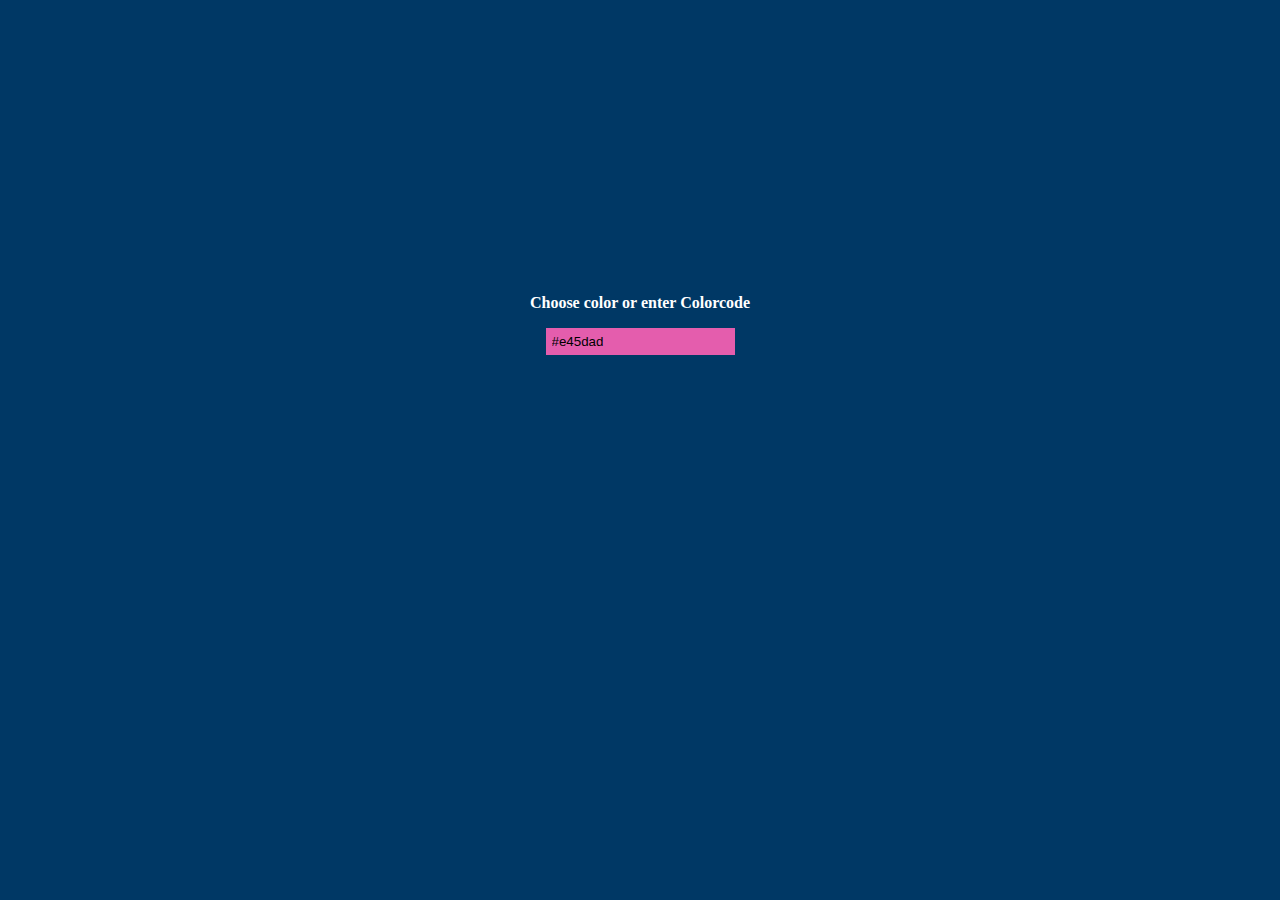
==== web_interface/color_creator.html @ ef2ad415 "." ====
<!DOCTYPE html>
<!-- https://github.com/NC22/HTML5-Color-Picker/wiki/Documentation -->
<html lang="en" dir="ltr">
  <head>
    <title>Color Set Creator</title>
    <meta charset="utf-8">
    <link rel="stylesheet" href="./css/master.css">
    <script src="./js/html5kellycolorpicker.min.js"></script>
    <style>
        body {
            background : #003865;
            font-family: Calibri;
            text-align: center;
        }

        .wrap {
            position: relative;
            bottom: -120px;
            padding-top: 150px;
        }

        input {
            border: 0px;
            padding : 6px;
        }

        .popup-kelly-color-custom {
            position : absolute;
            display : none;
            background-color : rgb(225, 225, 225);
            border : 1px solid rgb(191, 191, 191);
            box-shadow : rgba(0, 0, 0, 0.24) 7px 7px 14px -3px;
            border-radius : 4px;
            padding : 12px;
            box-sizing : content-box;
            left : 0px;
            bottom : 0px;
            border-radius: 110px;
            margin-left: -30px;
            margin-top: -10px;
        }
    </style>
  </head>
  <body>
    <div class="wrap">
        <p><b>Choose color or enter Colorcode</b></p>
        <input class="colorpicker" id="color2" value="#e45dad">
        </div>
    <script type="text/javascript">
      var colorpickers = KellyColorPicker.attachToInputByClass('colorpicker', {alpha_slider : true, size : 200});
    </script>
</body>
</html>
---- web_interface/css/master.css ----
body {
  font-family: Verdana, Geneva, sans-serif;
  color: #fff;
  background: #003865;
}

@media screen and (max-width: 481px)  {
}
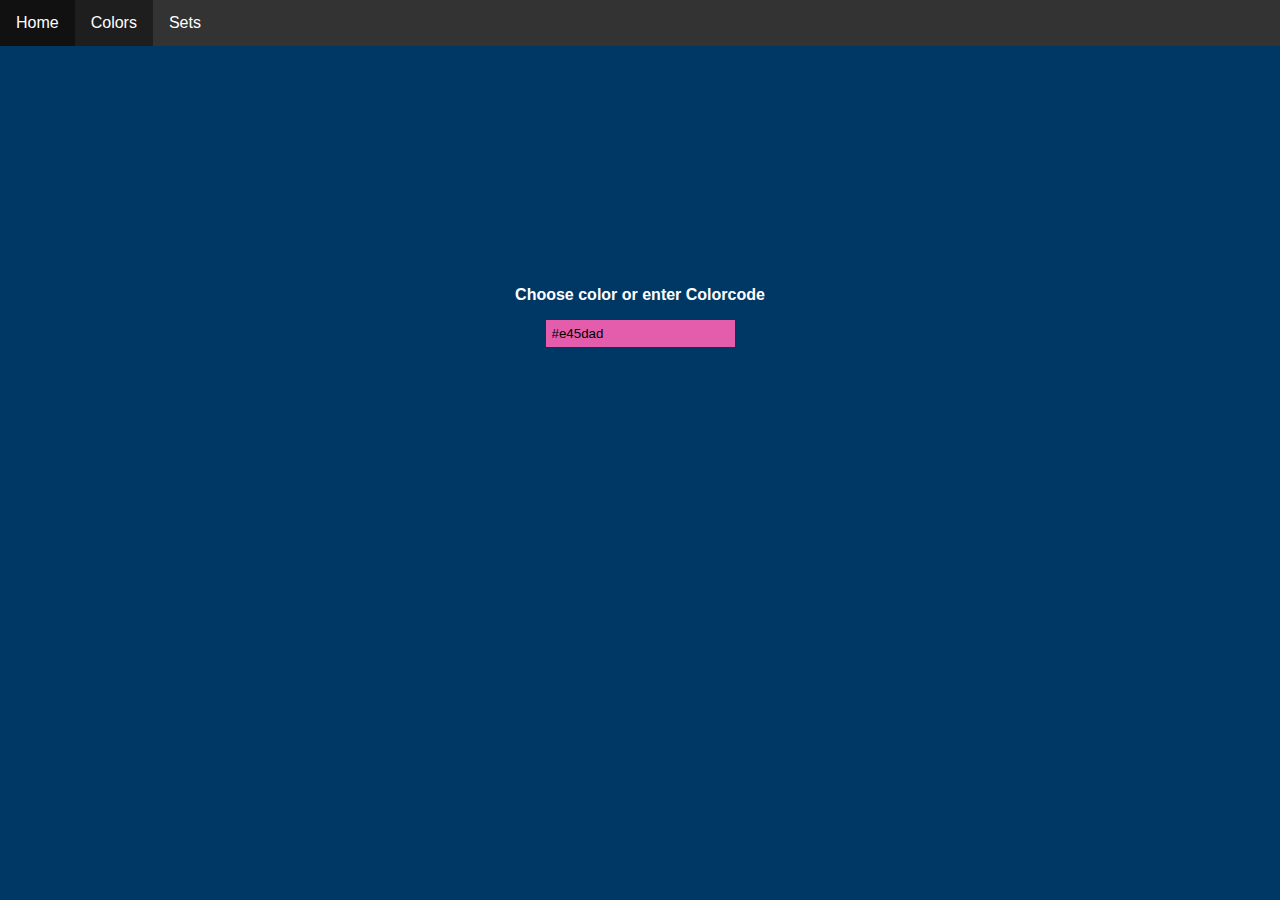
==== commit 14d10a37: "." ====
--- a/web_interface/color_creator.html
+++ b/web_interface/color_creator.html
@@ -2,14 +2,12 @@
 <!-- https://github.com/NC22/HTML5-Color-Picker/wiki/Documentation -->
 <html lang="en" dir="ltr">
   <head>
-    <title>Color Set Creator</title>
+    <title>Colors </title>
     <meta charset="utf-8">
     <link rel="stylesheet" href="./css/master.css">
     <script src="./js/html5kellycolorpicker.min.js"></script>
     <style>
         body {
-            background : #003865;
-            font-family: Calibri;
             text-align: center;
         }
 
@@ -42,6 +40,11 @@
     </style>
   </head>
   <body>
+    <ul>
+      <li><a href="main.html">Home</a></li>
+      <li><a class="active" href="color_creator.html">Colors</a></li>
+      <li><a href="sets.html">Sets</a></li>
+    </ul>
     <div class="wrap">
         <p><b>Choose color or enter Colorcode</b></p>
         <input class="colorpicker" id="color2" value="#e45dad">
--- a/web_interface/css/master.css
+++ b/web_interface/css/master.css
@@ -2,7 +2,36 @@
   font-family: Verdana, Geneva, sans-serif;
   color: #fff;
   background: #003865;
+  margin: 0;
 }
 
-@media screen and (max-width: 481px)  {
+ul {
+  list-style-type: none;
+  margin: 0;
+  padding: 0;
+  overflow: hidden;
+  background-color: #333;
+  position: fixed;
+  top: 0;
+  width: 100%;
 }
+
+li {
+  float: left;
+}
+
+li a {
+  display: block;
+  color: white;
+  text-align: center;
+  padding: 14px 16px;
+  text-decoration: none;
+}
+.active {
+  background-color: #1e1e1e;
+}
+
+/* Change the link color to #111 (black) on hover */
+li a:hover {
+  background-color: #111;
+}
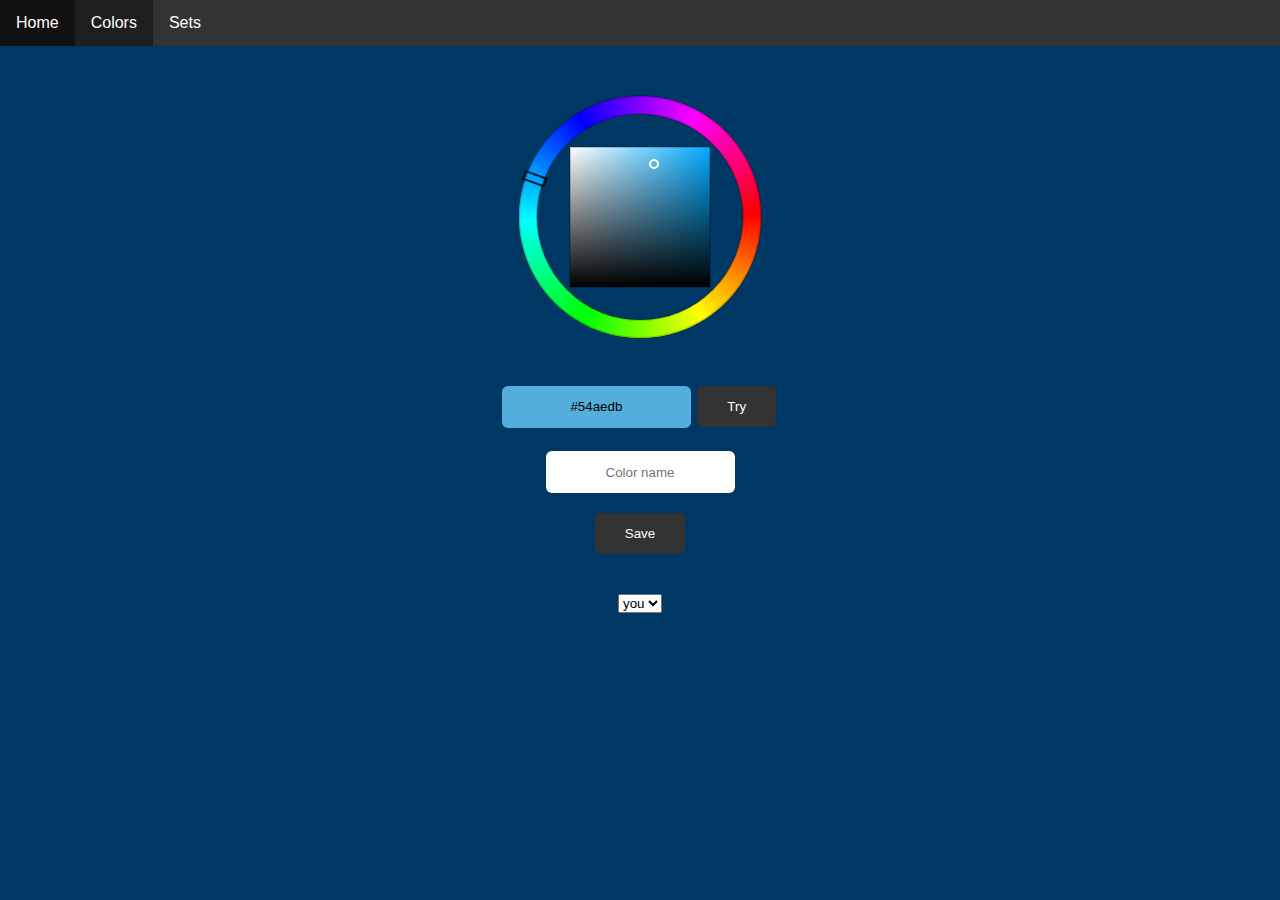
==== commit 553f0cba: "," ====
--- a/web_interface/color_creator.html
+++ b/web_interface/color_creator.html
@@ -5,39 +5,16 @@
     <title>Colors </title>
     <meta charset="utf-8">
     <link rel="stylesheet" href="./css/master.css">
+    <link rel="stylesheet" href="./css/color_picker.css">
     <script src="./js/html5kellycolorpicker.min.js"></script>
+    </script>
     <style>
-        body {
-            text-align: center;
-        }
+    body{
+      padding-top: 12px;
+      text-align : center;
+     }
 
-        .wrap {
-            position: relative;
-            bottom: -120px;
-            padding-top: 150px;
-        }
-
-        input {
-            border: 0px;
-            padding : 6px;
-        }
-
-        .popup-kelly-color-custom {
-            position : absolute;
-            display : none;
-            background-color : rgb(225, 225, 225);
-            border : 1px solid rgb(191, 191, 191);
-            box-shadow : rgba(0, 0, 0, 0.24) 7px 7px 14px -3px;
-            border-radius : 4px;
-            padding : 12px;
-            box-sizing : content-box;
-            left : 0px;
-            bottom : 0px;
-            border-radius: 110px;
-            margin-left: -30px;
-            margin-top: -10px;
-        }
-    </style>
+  </style>
   </head>
   <body>
     <ul>
@@ -45,12 +22,21 @@
       <li><a class="active" href="color_creator.html">Colors</a></li>
       <li><a href="sets.html">Sets</a></li>
     </ul>
-    <div class="wrap">
-        <p><b>Choose color or enter Colorcode</b></p>
-        <input class="colorpicker" id="color2" value="#e45dad">
+    <p style="margin-bottom : 80px;"></p>
+    <canvas id="picker"></canvas><br> <br> <br>
+        <input id="color" value="#54aedb">
+        <script>
+            new KellyColorPicker({place : 'picker', input : 'color', size : 250});
+        </script>
+        <button id="try_button" type="button" class="button" name="button">Try</button>
+        <div style="margin-top: 20px">
+          <input id="save_name"type="text" name="color_name" placeholder="Color name"><br>
+          <button id="save_button" style="margin-top : 20px" type="button" class="button" name="button" >Save</button>
         </div>
-    <script type="text/javascript">
-      var colorpickers = KellyColorPicker.attachToInputByClass('colorpicker', {alpha_slider : true, size : 200});
-    </script>
-</body>
+        <br><br>
+        <div class="select-wrapper">
+          <select class="" name="">
+            <option value="fuck">you</option>
+          </select>
+        </div>
 </html>
--- a/web_interface/css/master.css
+++ b/web_interface/css/master.css
@@ -3,6 +3,7 @@
   color: #fff;
   background: #003865;
   margin: 0;
+  text-align: center;
 }
 
 ul {
@@ -35,3 +36,26 @@
 li a:hover {
   background-color: #111;
 }
+
+input{
+  padding : 6px;
+  border: none;
+  text-align: center;
+  border-radius: 6px;
+  height: 30px;
+  border: 4px;
+
+}
+.button{
+  border: none;
+  padding: 13px 30px;
+  cursor: pointer;
+  margin: 4px 2px;
+  border-radius: 5px;
+  background-color: #333;
+  color: white
+  }
+  .button:hover{
+    background-color: #1e1e1e
+  }
+  
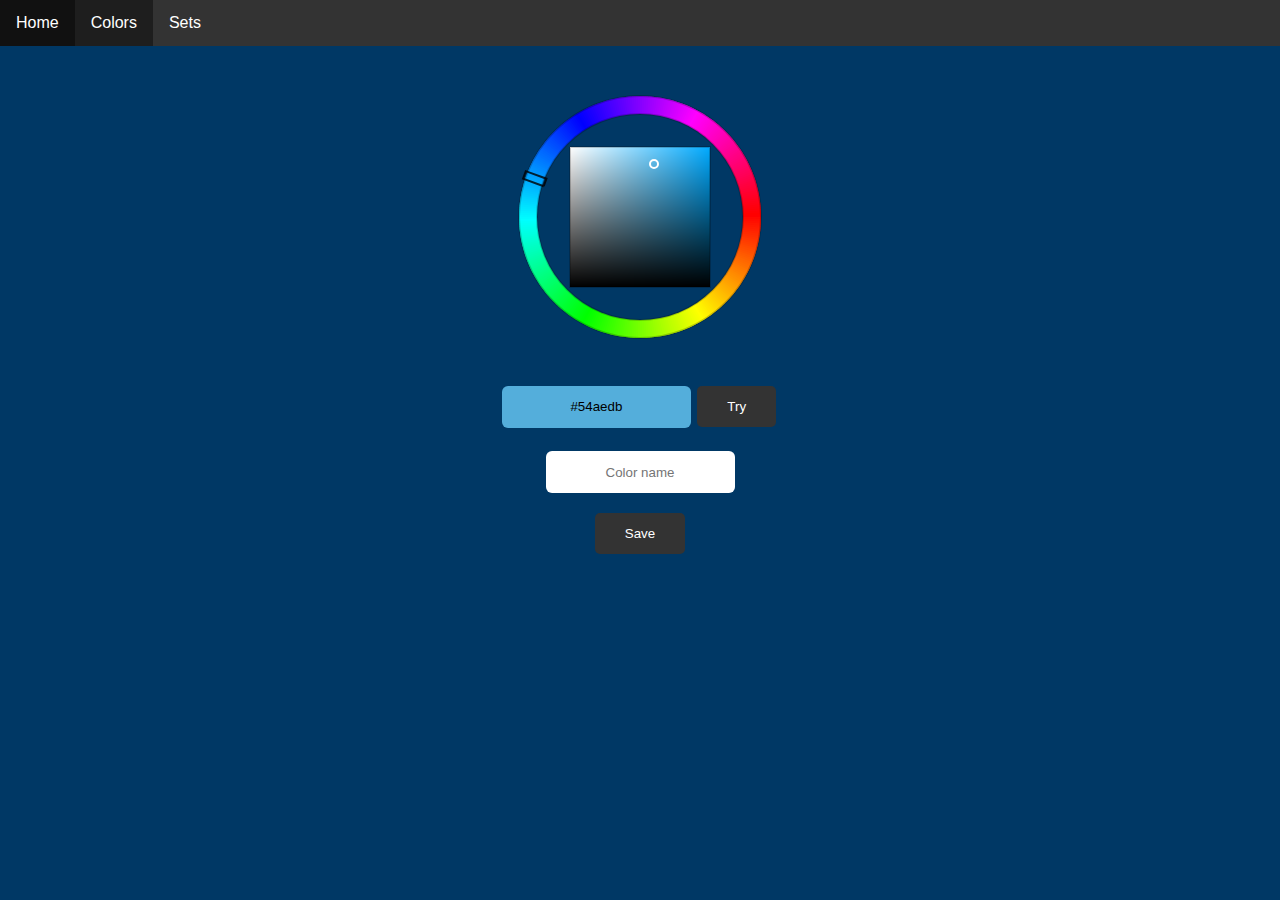
==== commit 20d1dc33: "." ====
--- a/web_interface/color_creator.html
+++ b/web_interface/color_creator.html
@@ -4,9 +4,11 @@
   <head>
     <title>Colors </title>
     <meta charset="utf-8">
+    <meta name="viewport" content="width=device-width, initial-scale=1" />
     <link rel="stylesheet" href="./css/master.css">
     <link rel="stylesheet" href="./css/color_picker.css">
     <script src="./js/html5kellycolorpicker.min.js"></script>
+    <script src="./js/underscore-min.js"></script>
     </script>
     <style>
     body{
@@ -25,18 +27,21 @@
     <p style="margin-bottom : 80px;"></p>
     <canvas id="picker"></canvas><br> <br> <br>
         <input id="color" value="#54aedb">
-        <script>
-            new KellyColorPicker({place : 'picker', input : 'color', size : 250});
-        </script>
         <button id="try_button" type="button" class="button" name="button">Try</button>
         <div style="margin-top: 20px">
           <input id="save_name"type="text" name="color_name" placeholder="Color name"><br>
           <button id="save_button" style="margin-top : 20px" type="button" class="button" name="button" >Save</button>
         </div>
         <br><br>
-        <div class="select-wrapper">
-          <select class="" name="">
-            <option value="fuck">you</option>
-          </select>
-        </div>
+    <script type="text/javascript">
+    function try_color(color_hex) {
+      var colorJSON = '{ "color":'+color_hex+'}';
+      var request = new XMLHttpRequest();
+      request.open('POST','http://'+ window.location.hostname+'/led-try',true);
+      request.setRequestHeader('Conten-type','application/json');
+      request.send(colorJSON);
+    }
+    new KellyColorPicker({place : 'picker', input : 'color', size : 250});
+    document.getElementById('try_button').onclick = try_color(KellyColorPicker.getCurColorHex());
+    </script>
 </html>
